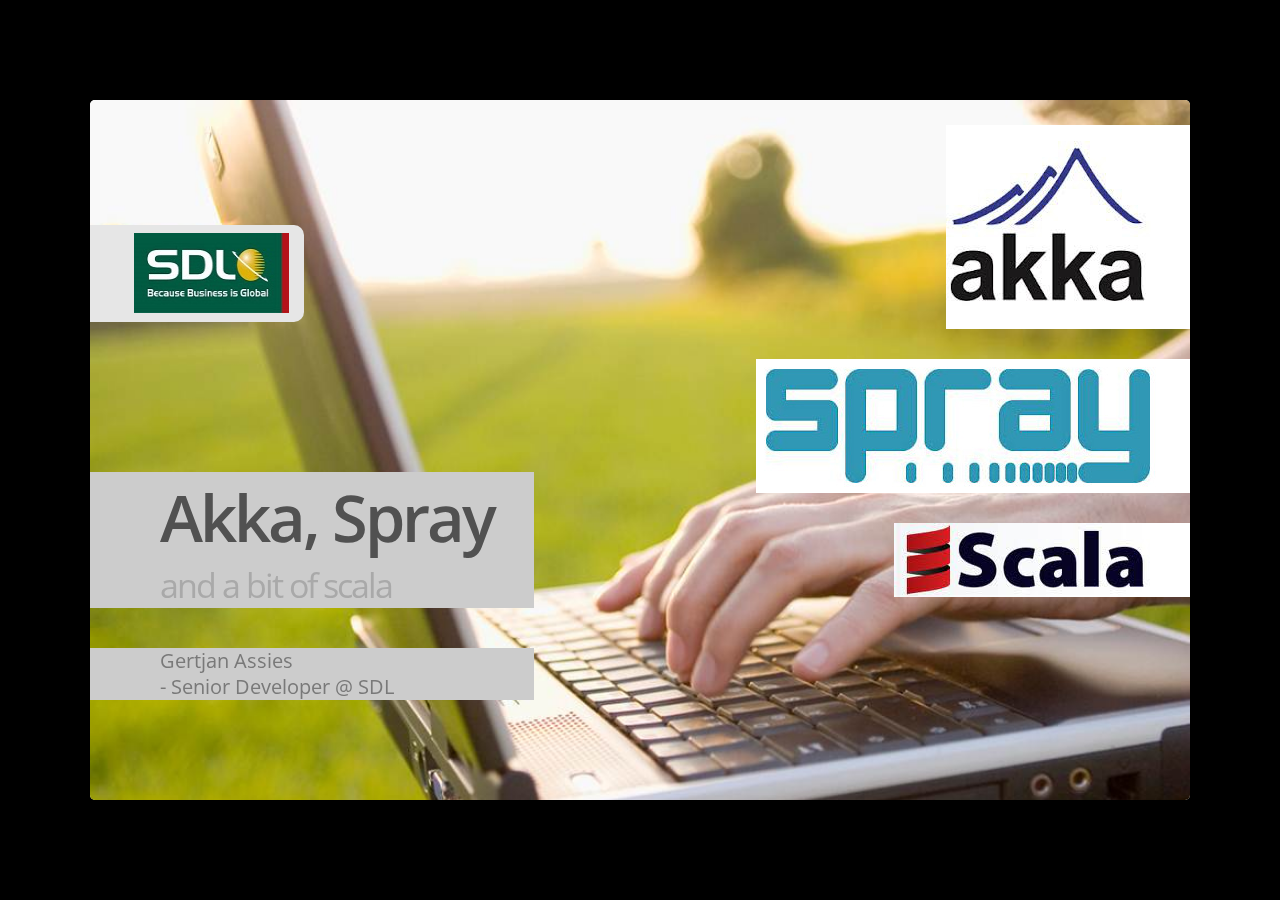
==== src/main/webapp/AkkaSpray.html @ d7dd2451 "added agenda" ====
<!DOCTYPE html>
<html>
<head>
  <title></title>
  <meta charset="utf-8">
  <meta http-equiv="X-UA-Compatible" content="chrome=1">
  <!--<meta name="viewport" content="width=device-width, initial-scale=1.0, minimum-scale=1.0">-->
  <!--<meta name="viewport" content="width=device-width, initial-scale=1.0">-->
  <!--This one seems to work all the time, but really small on ipad-->
  <!--<meta name="viewport" content="initial-scale=0.4">-->
  <meta name="apple-mobile-web-app-capable" content="yes">
  <link rel="stylesheet" media="all" href="theme/css/default.css">
  <link rel="stylesheet" media="only screen and (max-device-width: 480px)" href="theme/css/phone.css">
  <base target="_blank"> <!-- This amazingness opens all links in a new tab. -->
  <script data-main="js/slides" src="js/require-1.0.8.min.js"></script>
  <style>
    .left-bar {
      position:relative;
      left:-150px;
      background-color:#ccc;
      color:#369;
      padding-left:100px;
      padding-right:40px; 
    }
  </style>
</head>
<body style="opacity: 0">

<slides class="layout-widescreen">

  <slide class="title-slide segue nobackground fill" style="background-image: url(images/laptop.jpg)">
    <aside class="gdbar"><img src="images/sdl_logo.png"></aside>
        <!-- The content of this hgroup is replaced programmatically through the slide_config.json. -->
    <hgroup class="auto-fadein">
      <h1 class="left-bar" data-config-title><!-- populated from slide_config.json --></h1>
      <h2 class="left-bar" data-config-subtitle><!-- populated from slide_config.json --></h2>
      <p class="left-bar" data-config-presenter><!-- populated from slide_config.json --></p>
    </hgroup>
    <article>
      <img src="images/akka.jpg" style="float:right;position:relative;right:-120px;top:-80px;clear:right;" />
      <img src="images/spray.jpg" style="float:right;position:relative;right:-120px;top:-50px;clear:right;" />
      <img src="images/scala.jpg" style="float:right;position:relative;right:-120px;top:-20px;clear:right;" />
    </article>
  </slide>


  <slide>
    <hgroup>
      <h2>Agenda</h2>
    </hgroup>
    <article>
      <ul>
        <li>A bit of scala</li>
        <ul>
          <li>Class Hierarchy, Hello World/Generics, Functional programming, Pattern matching</li>
        </ul>
        <li>Akka</li>
        <ul>
          <li>Actor model, Remote actors, Actor hierarchy, supervision</li>
        </ul>
        <li>Spray</li>
        <ul>
          <li>spray-can, spray-routing</li>
        </ul>
        <li>Demo application</li>
      </ul>   
    </article>
  </slide>

  <slide>
    <hgroup>
      <h2>A bit of Scala: Class Hierarchy</h2>
    </hgroup>
    <article class="flexbox vcenter">
      <img src="images/classhierarchy.png"/>
    </article>
  </slide>

  <slide>
    <hgroup>
      <h2>A bit of Scala: </h2>
    </hgroup>
    <article class="smaller build fade">
      <pre class="prettyprint" data-lang="scala">
object HelloWorld {
  def main(args: Array[String]) {
    println("Hello, world!")
  }
}</pre>
      <pre class="prettyprint" data-lang="scala">
class Stack[T] {
  var elems: List[T] = Nil
  def push(x: T) { elems = x :: elems }
  def top: T = elems.head
  def pop() { elems = elems.tail }
}</pre>

    </article>
  </slide>

  <slide>
    <hgroup>
      <h2>A bit of Scala: Functional programming</h2>
    </hgroup>
    <article class="smaller build fade">
      <pre class="prettyprint" data-lang="scala console">
scala> def applyValueToFunction(<b>f: Int => Int</b>, v: Int) = f(v)
applyValueToFunction: (f: Int => Int, v: Int)Int

scala> applyValueToFunction(<b>x => x*2</b>, 6)
res2: Int = 12</pre>
      <pre class="prettyprint" data-lang="scala">
def loadProperties(propFileName:String): Properties = {
  val props = new java.util.Properties
  val stream = getClass.getResourceAsStream(propFilename)
  if (stream ne null) {
    <b>quietlyDispose(props.load(stream), stream.close)</b>
  }
  props
}

def quietlyDispose(action: => Unit, disposal: => Unit) =
  try     { action }
  finally {
    try     { disposal }
    catch   { case _: IOException => }
  }
</pre>
    </article>    
  </slide>

  <slide>
    <hgroup>
      <h2>A bit of Scala: Pattern matching</h2>
    </hgroup>
    <article class="smaller build fade">
      <pre class="prettyprint" data-lang="scala">
def matchTest(x: Int): String = x match {
  case 1 => "one"
  case 2 => "two"
  case _ => "many"
}</pre>
      <pre class="prettyprint" data-lang="scala">
try{
    methodThatThrowsIOException();
} catch {
  case e: IOException => println("exception caught: " + e);
}</pre>
      <pre class="prettyprint" data-lang="scala">
object Request(req: javax.servlet.Request) {
  def getOptionalParameter(name:String):Option[String] = {
    Option(req(name))
  }
}

Request.getParameter("foo") match {
  case Some(p) => println("Param contains value:" + p)
  case None => println("Param foo does not exists")
}</pre>
    </article>
  </slide>

  <slide>
    <hgroup>
      <h2>Akka</h2>
    </hgroup>
    <article>
      <ul class="build fade">
        <li>Simple Concurrency &amp; Distribution
          <ul>
            <li>Asynchronous and Distributed by design.</li>
            <li>High-level abstractions like Actors, Futures and STM.</li>
          </ul>
        </li>
        <li>Resilient by Design
          <ul>
            <li>Write systems that self-heal.</li>
            <li>Remote and/or local supervisor hierarchies.</li>
          </ul>
        </li>
        <li>High Performance
          <ul>
            <li>50 million msg/sec on a single machine.</li>
            <li>small memory footprint; ~2.5 million actors per GB of heap.</li>
          </ul>
        </li>
        <li>Elastic &amp; Decentralized
          <ul>
            <li>Adaptive load balancing, routing, partitioning and configuration-driven remoting.</li>
            <li>Extensible</li>
          </ul>
        </li>
      <ul>
    </article>
  </slide>

  <slide>
    <hgroup>
      <h2>Akka: Actor model</h2>
    </hgroup>
    <article class="flexbox vright">
      <ul class="build fade">
        <li>An actor is a computational entity that in response to a message it receives can concurrently:
          <ul>
            <li>send a finite number of messages to other actors;</li>
            <li>create a finite number of new actors;</li>
            <li>designate the behaviour to be used for the next message it receives.</li>
            <li>There is no assumed sequence to the above actions and they could be carried out in parallel.</li>
          </ul>
          <br>
        </li>
        <li>Where OO is typically executed sequentially,</li>
        <li>The Actor model is inherently concurrent</li>
      </ul>
      <img src="images/actor.png" alt="Description" title="Description" style="position:relative;bottom: 100px;">
    </article>
  </slide>

  <slide>
    <hgroup>
      <h2>Akka: So How does it look in code?</h2>
    </hgroup>
    <article class="smaller">
      <pre class="prettyprint" data-lang="scala">
sealed trait CounterMessages
case class Tick(ticks: Int) extends CounterMessages
case class Reset() extends CounterMessages

class Counter extends Actor {
    var counter = 0                                   //state

    def recieve = {  
        case Tick(ticks) => 
          counter += ticks                            //behaviour
          println(“Tick! Counter is at: ” + counter)
        case Reset => 
          counter = 0                   
        case _ => 
          println("unknown message")
    }
}

val system = ActorSystem("MyAkkaSystem")
val counterActor = system.actorOf(Props[Counter], "Counter")

counterActor ! Tick(2) // counter is 2
counterActor ! Tick(3) // counter is 5
counterActor ! Reset() // counter is 0
</pre>
    </article>
  </slide>

  <slide>
    <hgroup>
      <h2>Akka: Remote Actors</h2>
    </hgroup>
    <article class="smaller build fade">
      <pre class="prettyprint" data-lang="akka config">
// config on all machines
akka {
  actor {
    provider = akka.remote.RemoteActorRefProvider
      deployment {
        /counter { remote = akka://MySystem@machine1:2552 }
     }
  }
}</pre>
      <pre class="prettyprint" data-lang="scala">
// Machine 1: Counter will be deployed here
val system = ActorSystem("MySystem")</pre>
      <pre class="prettyprint" data-lang="scala">
// Machine 2: actor is created here but runs on machine 1
val system = ActorSystem("MySystem")
val counter = system.actorOf(Props[CounterActor], name = “counter")</pre>
      <pre class="prettyprint" data-lang="scala">
// Machine 3: get a reference to the actor from the logical home (machine2) 
val system = ActorSystem("MySystem")
val counter = system.actorFor("MySystem@machine2:2552/user/counter")</pre>
    </article>
  </slide>

  <slide>
    <hgroup>
      <h2>Akka: Actor Hierarchy, Supervision</h2>
    </hgroup>
    <article class="smaller build fade nobackground">
      <pre class="prettyprint" data-lang="scala">
// create a top level actor in the Akka system:
val actor = <b>system</b>.actorOf(Props[SomeActor])</pre>
      <pre class="prettyprint" data-lang="scala">
//create an actor as a child of the current Actor
Class myActor extends Actor {
  val actor= <b>context</b>.actorOf(Props[SomeActor])
}</pre>
      <pre class="prettyprint" data-lang="scala">
class Supervisor extends Actor {
  override val supervisorStrategy =
    OneForOneStrategy(maxNrOfRetries = 10, withinTimeRange = 1 minute) {
      case _ : ArithmeticException => Resume
      case _ : NullPointerException => Restart
      case _ : Exception => Escalate
    }
}</pre>
      <ul>
        <li>If an actor dies and is restarted, so will all it's children</li>
        <li>One For One Strategy: If a child dies only that child will be restarted</li>
        <li>All For One Strategy: If a child dies all children will be restarted</li>
      </ul>
    </article>
  </slide>

  <slide>
    <hgroup>
      <h2>Spray</h2>
    </hgroup>
    <article>
      <ul>
        <li>Spray is an open-source toolkit for REST/HTTP and low-level network IO on top of Scala and Akka. </li>
        <li>Its lightweight, asynchronous, non-blocking, actor-based, modular, testable.</li>
      </ul>
      <table>
        <tr>
          <th>Module</th>
          <th>What it does</th>
        </tr>
        <tr>
          <td>spray-io</td>
          <td>Low level network layer to Java’s NIO sockets</td>
        </tr>
        <tr>
          <td>spray-http</td>
          <td>Immutable model of the HTTP protocol (request, response)</td>
        </tr>
        <tr>
          <td>spray-can</td>
          <td>Low-level, low-overhead, high-performance HTTP server</td>
        </tr>
        <tr>
          <td>spray-routing</td>
          <td>Routing DSL, for instance easily design REST API</td>
        </tr>
        <tr>
          <td>spray-caching</td>
          <td>In memory caching, based on futures</td>
        </tr>
        <tr>
          <td>spray-testkit</td>
          <td>Easy testing of actor based systems</td>
        </tr>
      </table>
    </article>
  </slide>

  <slide>
    <hgroup>
      <h2>Spray: spray-can</h2>
    </hgroup>
    <article class="smaller build fade">
      <pre class="prettyprint" data-lang="scala">
object Main extends App with SprayCanHttpServerApp {
  val flowHandler = system.actorOf(Props[FlowService])
  newHttpServer(flowHandler) ! Bind(interface = “localhost", port = 9999)
}</pre>
      <p>From the Spray source code:</p>
      <pre class="prettyprint" data-lang="scala">
def newHttpServer(handler: ActorRef,
                  ioBridge: ActorRef = IOExtension(system).ioBridge(),
                  settings: ServerSettings = ServerSettings(),
                  name: String = "http-server") = {

  system.actorOf(Props(new HttpServer(ioBridge, SingletonHandler(handler), settings)), name)
}</pre>
    </article>
  </slide>



  <slide>
    <hgroup>
      <h2>Spray: spray-routing</h2>
    </hgroup>
    <article class="smaller">
      <pre class="prettyprint" data-lang="scala">
import spray.json.DefaultJsonProtocol._  //implicit marshallers/unmarshallers

class FlowService extends Actor with FlowRoutingService {
  def actorRefFactory = context
  def receive = runRoute(flowRoute)
}

trait FlowRoutingService extends HttpService {
  val flowRoute = 
    pathPrefix("flow") {
      path("event" / "\\w+".r / "\\w+".r) { (session:String, event:String) =>
        post {
          entity(as[FormData]) { formData:FormData =>
            complete {
              eventActor ! RecordEvent(session, event, formData.fields)
              Ok
            }
          }
        }
      }
    }
}</pre>
      <pre class="prettyprint" data-lang="url">
POST http://localhost:8080/flow/event/123342355452/click</pre>

    </article>
  </slide>

  <slide>
    <hgroup>
      <h2>Spray: Another routing example</h2>
    </hgroup>
    <article class="smaller">
      <pre class="prettyprint" data-lang="scala">
path("getsession") {
 get {
    optionalCookie("flow-session") {cookieOption =>
       case Some(cookie) => {
          setCookie(cookie:HttpCookie) {
            complete {
              cookie.content
            }
          }
        }
        case _ => {
          val newCookie = new HttpCookie("flow-session", scala.Math.abs(new Random().nextLong()).toString())
          setCookie(newCookie) {
            complete {
              newCookie.content
            }
          }                
        }
      }
    }
  }
}</pre>
    </article>
  </slide>

  <slide>
    <article class="flexbox vcenter">
      <img src="images/demo2.png" />
    </article>
  </slide>

  <slide class="thank-you-slide segue nobackground">
    <aside class="gdbar right"><img src="images/sdl_logo.png"></aside>
    <article class="flexbox vleft auto-fadein">
       <h2 style="position:relative;top:-50px;">Thank You!</h2>
      <table style="color:#888;width:80%;">
        <tr>
          <td>This Presentation</td>
          <td>http://presentation-gassies.rhcloud.com</td>
        </tr>
        <tr style="background-color:#EEE;">
          <td>Akka</td>
          <td>http://akka.io or http://www.typesafe.com</td>
        </tr>
        <tr>
          <td>Spray</td>
          <td>http://spray.io</td>
        </tr>
        <tr style="background-color:#EEE;">
          <td>Demo sourcecode</td>
          <td>http://github.com/gertjana/Flow</td>
        </tr>
      </table>
    </article>
  </slide>

  <slide class="backdrop"></slide>
</slides>
</body>
</html>
---- src/main/webapp/theme/css/default.css ----
@charset "UTF-8";
/* line 17, ../../../../../../Library/Ruby/Gems/1.8/gems/compass-0.12.2/frameworks/compass/stylesheets/compass/reset/_utilities.scss */
html, body, div, span, applet, object, iframe,
h1, h2, h3, h4, h5, h6, p, blockquote, pre,
a, abbr, acronym, address, big, cite, code,
del, dfn, em, img, ins, kbd, q, s, samp,
small, strike, strong, sub, sup, tt, var,
b, u, i, center,
dl, dt, dd, ol, ul, li,
fieldset, form, label, legend,
table, caption, tbody, tfoot, thead, tr, th, td,
article, aside, canvas, details, embed,
figure, figcaption, footer, header, hgroup,
menu, nav, output, ruby, section, summary,
time, mark, audio, video {
  margin: 0;
  padding: 0;
  border: 0;
  font: inherit;
  font-size: 100%;
  vertical-align: baseline;
}

/* line 22, ../../../../../../Library/Ruby/Gems/1.8/gems/compass-0.12.2/frameworks/compass/stylesheets/compass/reset/_utilities.scss */
html {
  line-height: 1;
}

/* line 24, ../../../../../../Library/Ruby/Gems/1.8/gems/compass-0.12.2/frameworks/compass/stylesheets/compass/reset/_utilities.scss */
ol, ul {
  list-style: none;
}

/* line 26, ../../../../../../Library/Ruby/Gems/1.8/gems/compass-0.12.2/frameworks/compass/stylesheets/compass/reset/_utilities.scss */
table {
  border-collapse: collapse;
  border-spacing: 0;
}

/* line 28, ../../../../../../Library/Ruby/Gems/1.8/gems/compass-0.12.2/frameworks/compass/stylesheets/compass/reset/_utilities.scss */
caption, th, td {
  text-align: left;
  font-weight: normal;
  vertical-align: middle;
}

/* line 30, ../../../../../../Library/Ruby/Gems/1.8/gems/compass-0.12.2/frameworks/compass/stylesheets/compass/reset/_utilities.scss */
q, blockquote {
  quotes: none;
}
/* line 103, ../../../../../../Library/Ruby/Gems/1.8/gems/compass-0.12.2/frameworks/compass/stylesheets/compass/reset/_utilities.scss */
q:before, q:after, blockquote:before, blockquote:after {
  content: "";
  content: none;
}

/* line 32, ../../../../../../Library/Ruby/Gems/1.8/gems/compass-0.12.2/frameworks/compass/stylesheets/compass/reset/_utilities.scss */
a img {
  border: none;
}

/* line 116, ../../../../../../Library/Ruby/Gems/1.8/gems/compass-0.12.2/frameworks/compass/stylesheets/compass/reset/_utilities.scss */
article, aside, details, figcaption, figure, footer, header, hgroup, menu, nav, section, summary {
  display: block;
}

/**
 * Base SlideDeck Styles
 */
/* line 52, ../scss/_base.scss */
html {
  height: 100%;
  overflow: hidden;
}

/* line 57, ../scss/_base.scss */
body {
  margin: 0;
  padding: 0;
  opacity: 0;
  height: 100%;
  min-height: 740px;
  width: 100%;
  overflow: hidden;
  color: #fff;
  -webkit-font-smoothing: antialiased;
  -moz-font-smoothing: antialiased;
  -ms-font-smoothing: antialiased;
  -o-font-smoothing: antialiased;
  -webkit-transition: opacity 800ms ease-in;
  -webkit-transition-delay: 100ms;
  -moz-transition: opacity 800ms ease-in 100ms;
  -o-transition: opacity 800ms ease-in 100ms;
  transition: opacity 800ms ease-in 100ms;
}
/* line 73, ../scss/_base.scss */
body.loaded {
  opacity: 1 !important;
}

/* line 78, ../scss/_base.scss */
input, button {
  vertical-align: middle;
}

/* line 82, ../scss/_base.scss */
slides > slide[hidden] {
  display: none !important;
}

/* line 86, ../scss/_base.scss */
slides {
  width: 100%;
  height: 100%;
  position: absolute;
  left: 0;
  top: 0;
  -webkit-transform: translate3d(0, 0, 0);
  -moz-transform: translate3d(0, 0, 0);
  -ms-transform: translate3d(0, 0, 0);
  -o-transform: translate3d(0, 0, 0);
  transform: translate3d(0, 0, 0);
  -webkit-perspective: 1000;
  -moz-perspective: 1000;
  -ms-perspective: 1000;
  -o-perspective: 1000;
  perspective: 1000;
  -webkit-transform-style: preserve-3d;
  -moz-transform-style: preserve-3d;
  -ms-transform-style: preserve-3d;
  -o-transform-style: preserve-3d;
  transform-style: preserve-3d;
  -webkit-transition: opacity 800ms ease-in;
  -webkit-transition-delay: 100ms;
  -moz-transition: opacity 800ms ease-in 100ms;
  -o-transition: opacity 800ms ease-in 100ms;
  transition: opacity 800ms ease-in 100ms;
}

/* line 98, ../scss/_base.scss */
slides > slide {
  display: block;
  position: absolute;
  overflow: hidden;
  left: 50%;
  top: 50%;
  -webkit-box-sizing: border-box;
  -moz-box-sizing: border-box;
  box-sizing: border-box;
}

/* Slide styles */
/*article.fill iframe {
  position: absolute;
  left: 0;
  top: 0;
  width: 100%;
  height: 100%;

  border: 0;
  margin: 0;

  @include border-radius(10px);

  z-index: -1;
}

slide.fill {
  background-repeat: no-repeat;
  @include background-size(cover);
}

slide.fill img {
  position: absolute;
  left: 0;
  top: 0;
  min-width: 100%;
  min-height: 100%;

  z-index: -1;
}
*/
/**
 * Theme Styles
 */
/* line 22, ../scss/default.scss */
::selection {
  color: white;
  background-color: #ffd14d;
  text-shadow: none;
}

/* line 28, ../scss/default.scss */
::-webkit-scrollbar {
  height: 16px;
  overflow: visible;
  width: 16px;
}

/* line 33, ../scss/default.scss */
::-webkit-scrollbar-thumb {
  background-color: rgba(0, 0, 0, 0.1);
  background-clip: padding-box;
  border: solid transparent;
  min-height: 28px;
  padding: 100px 0 0;
  -webkit-box-shadow: inset 1px 1px 0 rgba(0, 0, 0, 0.1), inset 0 -1px 0 rgba(0, 0, 0, 0.07);
  -moz-box-shadow: inset 1px 1px 0 rgba(0, 0, 0, 0.1), inset 0 -1px 0 rgba(0, 0, 0, 0.07);
  box-shadow: inset 1px 1px 0 rgba(0, 0, 0, 0.1), inset 0 -1px 0 rgba(0, 0, 0, 0.07);
  border-width: 1px 1px 1px 6px;
}

/* line 42, ../scss/default.scss */
::-webkit-scrollbar-thumb:hover {
  background-color: rgba(0, 0, 0, 0.5);
}

/* line 45, ../scss/default.scss */
::-webkit-scrollbar-button {
  height: 0;
  width: 0;
}

/* line 49, ../scss/default.scss */
::-webkit-scrollbar-track {
  background-clip: padding-box;
  border: solid transparent;
  border-width: 0 0 0 4px;
}

/* line 54, ../scss/default.scss */
::-webkit-scrollbar-corner {
  background: transparent;
}

/* line 58, ../scss/default.scss */
body {
  background: black;
}

/* line 62, ../scss/default.scss */
slides > slide {
  display: none;
  font-family: 'Open Sans', Arial, sans-serif;
  font-size: 26px;
  color: #797979;
  width: 900px;
  height: 700px;
  margin-left: -450px;
  margin-top: -350px;
  padding: 40px 60px;
  -webkit-border-radius: 5px;
  -moz-border-radius: 5px;
  -ms-border-radius: 5px;
  -o-border-radius: 5px;
  border-radius: 5px;
  -webkit-transition: all 0.6s ease-in-out;
  -moz-transition: all 0.6s ease-in-out;
  -o-transition: all 0.6s ease-in-out;
  transition: all 0.6s ease-in-out;
}
/* line 83, ../scss/default.scss */
slides > slide.far-past {
  display: none;
}
/* line 90, ../scss/default.scss */
slides > slide.past {
  display: block;
  opacity: 0;
}
/* line 97, ../scss/default.scss */
slides > slide.current {
  display: block;
  opacity: 1;
}
/* line 103, ../scss/default.scss */
slides > slide.current .auto-fadein {
  opacity: 1;
}
/* line 107, ../scss/default.scss */
slides > slide.current .gdbar {
  -webkit-background-size: 100% 100%;
  -moz-background-size: 100% 100%;
  -o-background-size: 100% 100%;
  background-size: 100% 100%;
}
/* line 112, ../scss/default.scss */
slides > slide.next {
  display: block;
  opacity: 0;
  pointer-events: none;
}
/* line 120, ../scss/default.scss */
slides > slide.far-next {
  display: none;
}
/* line 127, ../scss/default.scss */
slides > slide.dark {
  background: #515151 !important;
}
/* line 135, ../scss/default.scss */
slides > slide:not(.nobackground):before {
  font-size: 12pt;
  content: "";
  position: absolute;
  bottom: 20px;
  left: 60px;
  background: url(../../images/sdl_logo_tiny.png) no-repeat;
  -webkit-background-size: 30px 30px;
  -moz-background-size: 30px 30px;
  -o-background-size: 30px 30px;
  background-size: 30px 30px;
  padding-left: 40px;
  height: 30px;
  line-height: 1.9;
}
/* line 147, ../scss/default.scss */
slides > slide:not(.nobackground):after {
  font-size: 12pt;
  content: attr(data-slide-num) "/" attr(data-total-slides);
  position: absolute;
  bottom: 20px;
  right: 60px;
  line-height: 1.9;
}
/* line 158, ../scss/default.scss */
slides > slide.title-slide:after {
  content: '';
  position: absolute;
  bottom: 40px;
  right: 40px;
  width: 100%;
  height: 60px;
}
/* line 170, ../scss/default.scss */
slides > slide.backdrop {
  z-index: -10;
  display: block !important;
  background: -webkit-gradient(linear, 50% 0%, 50% 100%, color-stop(0%, #ffffff), color-stop(85%, #ffffff), color-stop(100%, #e6e6e6));
  background: -webkit-linear-gradient(#ffffff, #ffffff 85%, #e6e6e6);
  background: -moz-linear-gradient(#ffffff, #ffffff 85%, #e6e6e6);
  background: -o-linear-gradient(#ffffff, #ffffff 85%, #e6e6e6);
  background: linear-gradient(#ffffff, #ffffff 85%, #e6e6e6);
  background-color: white;
}
/* line 175, ../scss/default.scss */
slides > slide.backdrop:after, slides > slide.backdrop:before {
  display: none;
}
/* line 180, ../scss/default.scss */
slides > slide > hgroup + article {
  margin-top: 45px;
}
/* line 184, ../scss/default.scss */
slides > slide > hgroup + article.flexbox.vcenter, slides > slide > hgroup + article.flexbox.vleft, slides > slide > hgroup + article.flexbox.vright {
  height: 80%;
}
/* line 189, ../scss/default.scss */
slides > slide > hgroup + article p {
  margin-bottom: 1em;
}
/* line 194, ../scss/default.scss */
slides > slide > article:only-child {
  height: 100%;
}
/* line 197, ../scss/default.scss */
slides > slide > article:only-child > iframe {
  height: 98%;
}

/* line 203, ../scss/default.scss */
slides.layout-faux-widescreen > slide {
  padding: 40px 160px;
}

/* line 212, ../scss/default.scss */
slides.layout-widescreen > slide,
slides.layout-faux-widescreen > slide {
  margin-left: -550px;
  width: 1100px;
}
/* line 217, ../scss/default.scss */
slides.layout-widescreen > slide.far-past,
slides.layout-faux-widescreen > slide.far-past {
  display: block;
  display: none;
  -webkit-transform: translate(-2260px);
  -moz-transform: translate(-2260px);
  -ms-transform: translate(-2260px);
  -o-transform: translate(-2260px);
  transform: translate(-2260px);
  -webkit-transform: translate3d(-2260px, 0, 0);
  -moz-transform: translate3d(-2260px, 0, 0);
  -ms-transform: translate3d(-2260px, 0, 0);
  -o-transform: translate3d(-2260px, 0, 0);
  transform: translate3d(-2260px, 0, 0);
}
/* line 224, ../scss/default.scss */
slides.layout-widescreen > slide.past,
slides.layout-faux-widescreen > slide.past {
  display: block;
  opacity: 0;
}
/* line 231, ../scss/default.scss */
slides.layout-widescreen > slide.current,
slides.layout-faux-widescreen > slide.current {
  display: block;
  opacity: 1;
}
/* line 238, ../scss/default.scss */
slides.layout-widescreen > slide.next,
slides.layout-faux-widescreen > slide.next {
  display: block;
  opacity: 0;
  pointer-events: none;
}
/* line 246, ../scss/default.scss */
slides.layout-widescreen > slide.far-next,
slides.layout-faux-widescreen > slide.far-next {
  display: block;
  display: none;
  -webkit-transform: translate(2260px);
  -moz-transform: translate(2260px);
  -ms-transform: translate(2260px);
  -o-transform: translate(2260px);
  transform: translate(2260px);
  -webkit-transform: translate3d(2260px, 0, 0);
  -moz-transform: translate3d(2260px, 0, 0);
  -ms-transform: translate3d(2260px, 0, 0);
  -o-transform: translate3d(2260px, 0, 0);
  transform: translate3d(2260px, 0, 0);
}
/* line 253, ../scss/default.scss */
slides.layout-widescreen #prev-slide-area,
slides.layout-faux-widescreen #prev-slide-area {
  margin-left: -650px;
}
/* line 257, ../scss/default.scss */
slides.layout-widescreen #next-slide-area,
slides.layout-faux-widescreen #next-slide-area {
  margin-left: 550px;
}

/* line 262, ../scss/default.scss */
b {
  font-weight: 600;
}

/* line 266, ../scss/default.scss */
a {
  color: #2a7cdf;
  text-decoration: none;
  border-bottom: 1px solid rgba(42, 124, 223, 0.5);
}
/* line 271, ../scss/default.scss */
a:hover {
  color: black !important;
}

/* line 276, ../scss/default.scss */
h1, h2, h3 {
  font-weight: 600;
}

/* line 280, ../scss/default.scss */
h2 {
  font-size: 45px;
  line-height: 45px;
  letter-spacing: -2px;
  color: #515151;
}

/* line 287, ../scss/default.scss */
h3 {
  font-size: 30px;
  letter-spacing: -1px;
  line-height: 2;
  font-weight: inherit;
  color: #797979;
}

/* line 295, ../scss/default.scss */
ul {
  margin-left: 1.2em;
  margin-bottom: 1em;
  position: relative;
}
/* line 300, ../scss/default.scss */
ul li {
  margin-bottom: 0.5em;
}
/* line 303, ../scss/default.scss */
ul li ul {
  margin-left: 2em;
  margin-bottom: 0;
}
/* line 307, ../scss/default.scss */
ul li ul li:before {
  content: '-';
  font-weight: 600;
}
/* line 314, ../scss/default.scss */
ul > li:before {
  content: '\00B7';
  margin-left: -1em;
  position: absolute;
  font-weight: 600;
}
/* line 321, ../scss/default.scss */
ul ul {
  margin-top: .5em;
}

/* line 328, ../scss/default.scss */
.highlight-code slide.current pre > * {
  opacity: 0.25;
  -webkit-transition: opacity 0.5s ease-in;
  -moz-transition: opacity 0.5s ease-in;
  -o-transition: opacity 0.5s ease-in;
  transition: opacity 0.5s ease-in;
}
/* line 332, ../scss/default.scss */
.highlight-code slide.current b {
  opacity: 1;
}

/* line 337, ../scss/default.scss */
pre {
  font-family: 'Source Code Pro', 'Courier New', monospace;
  font-size: 20px;
  line-height: 28px;
  padding: 10px 0 10px 60px;
  letter-spacing: -1px;
  margin-bottom: 20px;
  width: 106%;
  background-color: #e6e6e6;
  left: -60px;
  position: relative;
  -webkit-box-sizing: border-box;
  -moz-box-sizing: border-box;
  box-sizing: border-box;
  /*overflow: hidden;*/
}
/* line 351, ../scss/default.scss */
pre[data-lang]:after {
  content: attr(data-lang);
  background-color: darkgrey;
  right: 0;
  top: 0;
  position: absolute;
  font-size: 16pt;
  color: white;
  padding: 2px 25px;
  text-transform: uppercase;
}

/* line 364, ../scss/default.scss */
pre[data-lang="go"] {
  color: #333;
}

/* line 368, ../scss/default.scss */
code {
  font-size: 95%;
  font-family: 'Source Code Pro', 'Courier New', monospace;
  color: black;
}

/* line 374, ../scss/default.scss */
iframe {
  width: 100%;
  height: 530px;
  background: white;
  border: 1px solid #e6e6e6;
  -webkit-box-sizing: border-box;
  -moz-box-sizing: border-box;
  box-sizing: border-box;
}

/* line 382, ../scss/default.scss */
dt {
  font-weight: bold;
}

/* line 386, ../scss/default.scss */
button {
  display: inline-block;
  background: -webkit-gradient(linear, 50% 0%, 50% 100%, color-stop(40%, #f9f9f9), color-stop(70%, #e3e3e3));
  background: -webkit-linear-gradient(#f9f9f9 40%, #e3e3e3 70%);
  background: -moz-linear-gradient(#f9f9f9 40%, #e3e3e3 70%);
  background: -o-linear-gradient(#f9f9f9 40%, #e3e3e3 70%);
  background: linear-gradient(#f9f9f9 40%, #e3e3e3 70%);
  border: 1px solid darkgrey;
  -webkit-border-radius: 3px;
  -moz-border-radius: 3px;
  -ms-border-radius: 3px;
  -o-border-radius: 3px;
  border-radius: 3px;
  padding: 5px 8px;
  outline: none;
  white-space: nowrap;
  -webkit-user-select: none;
  -moz-user-select: none;
  user-select: none;
  cursor: pointer;
  text-shadow: 1px 1px white;
  font-size: 10pt;
}

/* line 400, ../scss/default.scss */
button:not(:disabled):hover {
  border-color: #515151;
}

/* line 404, ../scss/default.scss */
button:not(:disabled):active {
  background: -webkit-gradient(linear, 50% 0%, 50% 100%, color-stop(40%, #e3e3e3), color-stop(70%, #f9f9f9));
  background: -webkit-linear-gradient(#e3e3e3 40%, #f9f9f9 70%);
  background: -moz-linear-gradient(#e3e3e3 40%, #f9f9f9 70%);
  background: -o-linear-gradient(#e3e3e3 40%, #f9f9f9 70%);
  background: linear-gradient(#e3e3e3 40%, #f9f9f9 70%);
}

/* line 408, ../scss/default.scss */
:disabled {
  color: darkgrey;
}

/* line 412, ../scss/default.scss */
.blue {
  color: #4387fd;
}

/* line 415, ../scss/default.scss */
.blue2 {
  color: #3c8ef3;
}

/* line 418, ../scss/default.scss */
.blue3 {
  color: #2a7cdf;
}

/* line 421, ../scss/default.scss */
.yellow {
  color: #ffd14d;
}

/* line 424, ../scss/default.scss */
.yellow2 {
  color: #f9cc46;
}

/* line 427, ../scss/default.scss */
.yellow3 {
  color: #f6c000;
}

/* line 430, ../scss/default.scss */
.green {
  color: #0da861;
}

/* line 433, ../scss/default.scss */
.green2 {
  color: #00a86d;
}

/* line 436, ../scss/default.scss */
.green3 {
  color: #009f5d;
}

/* line 439, ../scss/default.scss */
.red {
  color: #f44a3f;
}

/* line 442, ../scss/default.scss */
.red2 {
  color: #e0543e;
}

/* line 445, ../scss/default.scss */
.red3 {
  color: #d94d3a;
}

/* line 448, ../scss/default.scss */
.gray {
  color: #e6e6e6;
}

/* line 451, ../scss/default.scss */
.gray2 {
  color: darkgrey;
}

/* line 454, ../scss/default.scss */
.gray3 {
  color: #797979;
}

/* line 457, ../scss/default.scss */
.gray4 {
  color: #515151;
}

/* line 461, ../scss/default.scss */
.white {
  color: white !important;
}

/* line 464, ../scss/default.scss */
.black {
  color: black !important;
}

/* line 468, ../scss/default.scss */
.columns-2 {
  -webkit-column-count: 2;
  -moz-column-count: 2;
  -ms-column-count: 2;
  -o-column-count: 2;
  column-count: 2;
}

/* line 472, ../scss/default.scss */
table {
  width: 100%;
  border-collapse: -moz-initial;
  border-collapse: initial;
  border-spacing: 2px;
  border-bottom: 1px solid #797979;
}
/* line 479, ../scss/default.scss */
table tr > td:first-child, table th {
  font-weight: 600;
  color: #515151;
}
/* line 484, ../scss/default.scss */
table tr:nth-child(odd) {
  background-color: #e6e6e6;
}
/* line 488, ../scss/default.scss */
table th {
  color: white;
  font-size: 18px;
  background: -webkit-gradient(linear, 50% 0%, 50% 100%, color-stop(40%, #4387fd), color-stop(80%, #2a7cdf)) no-repeat;
  background: -webkit-linear-gradient(top, #4387fd 40%, #2a7cdf 80%) no-repeat;
  background: -moz-linear-gradient(top, #4387fd 40%, #2a7cdf 80%) no-repeat;
  background: -o-linear-gradient(top, #4387fd 40%, #2a7cdf 80%) no-repeat;
  background: linear-gradient(top, #4387fd 40%, #2a7cdf 80%) no-repeat;
}
/* line 494, ../scss/default.scss */
table td, table th {
  font-size: 18px;
  padding: 1em 0.5em;
}
/* line 499, ../scss/default.scss */
table td.highlight {
  color: #515151;
  background: -webkit-gradient(linear, 50% 0%, 50% 100%, color-stop(40%, #ffd14d), color-stop(80%, #f6c000)) no-repeat;
  background: -webkit-linear-gradient(top, #ffd14d 40%, #f6c000 80%) no-repeat;
  background: -moz-linear-gradient(top, #ffd14d 40%, #f6c000 80%) no-repeat;
  background: -o-linear-gradient(top, #ffd14d 40%, #f6c000 80%) no-repeat;
  background: linear-gradient(top, #ffd14d 40%, #f6c000 80%) no-repeat;
}
/* line 504, ../scss/default.scss */
table.rows {
  border-bottom: none;
  border-right: 1px solid #797979;
}

/* line 510, ../scss/default.scss */
q {
  font-size: 45px;
  line-height: 72px;
}
/* line 514, ../scss/default.scss */
q:before {
  content: '“';
  position: absolute;
  margin-left: -0.5em;
}
/* line 519, ../scss/default.scss */
q:after {
  content: '”';
  position: absolute;
  margin-left: 0.1em;
}

/* line 526, ../scss/default.scss */
slide.fill {
  background-repeat: no-repeat;
  -webkit-border-radius: 5px;
  -moz-border-radius: 5px;
  -ms-border-radius: 5px;
  -o-border-radius: 5px;
  border-radius: 5px;
  -webkit-background-size: cover;
  -moz-background-size: cover;
  -o-background-size: cover;
  background-size: cover;
}

/* Size variants */
/* line 535, ../scss/default.scss */
article.smaller p, article.smaller ul {
  font-size: 20px;
  line-height: 24px;
  letter-spacing: 0;
}
/* line 541, ../scss/default.scss */
article.smaller table td, article.smaller table th {
  font-size: 14px;
}
/* line 545, ../scss/default.scss */
article.smaller pre {
  font-size: 15px;
  line-height: 20px;
  letter-spacing: 0;
}
/* line 550, ../scss/default.scss */
article.smaller q {
  font-size: 40px;
  line-height: 48px;
}
/* line 554, ../scss/default.scss */
article.smaller q:before, article.smaller q:after {
  font-size: 60px;
}

/* Builds */
/* line 563, ../scss/default.scss */
.build > * {
  -webkit-transition: opacity 0.5s ease-in-out;
  -webkit-transition-delay: 0.2s;
  -moz-transition: opacity 0.5s ease-in-out 0.2s;
  -o-transition: opacity 0.5s ease-in-out 0.2s;
  transition: opacity 0.5s ease-in-out 0.2s;
}
/* line 567, ../scss/default.scss */
.build .to-build {
  opacity: 0;
}
/* line 571, ../scss/default.scss */
.build .build-fade {
  opacity: 0.3;
}
/* line 574, ../scss/default.scss */
.build .build-fade:hover {
  opacity: 1.0;
}

/* line 581, ../scss/default.scss */
.popup .next .build .to-build {
  opacity: 1;
}
/* line 585, ../scss/default.scss */
.popup .next .build .build-fade {
  opacity: 1;
}

/* Pretty print */
/* line 593, ../scss/default.scss */
.prettyprint .str,
.prettyprint .atv {
  /* a markup attribute value */
  color: #009f5d;
}

/* line 597, ../scss/default.scss */
.prettyprint .kwd,
.prettyprint .tag {
  /* a markup tag name */
  color: #0066cc;
}

/* line 600, ../scss/default.scss */
.prettyprint .com {
  /* a comment */
  color: #797979;
  font-style: italic;
}

/* line 604, ../scss/default.scss */
.prettyprint .lit {
  /* a literal value */
  color: #7f0000;
}

/* line 609, ../scss/default.scss */
.prettyprint .pun,
.prettyprint .opn,
.prettyprint .clo {
  color: #515151;
}

/* line 615, ../scss/default.scss */
.prettyprint .typ,
.prettyprint .atn,
.prettyprint .dec,
.prettyprint .var {
  /* a declaration; a variable name */
  color: #d94d3a;
}

/* line 618, ../scss/default.scss */
.prettyprint .pln {
  color: #515151;
}

/* line 622, ../scss/default.scss */
.note {
  position: absolute;
  z-index: 100;
  width: 100%;
  height: 100%;
  top: 0;
  left: 0;
  padding: 1em;
  background: rgba(0, 0, 0, 0.3);
  opacity: 0;
  pointer-events: none;
  display: -webkit-box !important;
  display: -moz-box !important;
  display: -ms-box !important;
  display: -o-box !important;
  display: box !important;
  -webkit-box-orient: vertical;
  -moz-box-orient: vertical;
  -ms-box-orient: vertical;
  box-orient: vertical;
  -webkit-box-align: center;
  -moz-box-align: center;
  -ms-box-align: center;
  box-align: center;
  -webkit-box-pack: center;
  -moz-box-pack: center;
  -ms-box-pack: center;
  box-pack: center;
  -webkit-border-radius: 5px;
  -moz-border-radius: 5px;
  -ms-border-radius: 5px;
  -o-border-radius: 5px;
  border-radius: 5px;
  -webkit-box-sizing: border-box;
  -moz-box-sizing: border-box;
  box-sizing: border-box;
  -webkit-transform: translateY(350px);
  -moz-transform: translateY(350px);
  -ms-transform: translateY(350px);
  -o-transform: translateY(350px);
  transform: translateY(350px);
  -webkit-transition: all 0.4s ease-in-out;
  -moz-transition: all 0.4s ease-in-out;
  -o-transition: all 0.4s ease-in-out;
  transition: all 0.4s ease-in-out;
}
/* line 640, ../scss/default.scss */
.note > section {
  background: #fff;
  -webkit-border-radius: 5px;
  -moz-border-radius: 5px;
  -ms-border-radius: 5px;
  -o-border-radius: 5px;
  border-radius: 5px;
  -webkit-box-shadow: 0 0 10px #797979;
  -moz-box-shadow: 0 0 10px #797979;
  box-shadow: 0 0 10px #797979;
  width: 60%;
  padding: 2em;
}

/* line 657, ../scss/default.scss */
.with-notes.popup slides.layout-widescreen slide.next,
.with-notes.popup slides.layout-faux-widescreen slide.next {
  -webkit-transform: translate3d(690px, 80px, 0) scale(0.35);
  -moz-transform: translate3d(690px, 80px, 0) scale(0.35);
  -ms-transform: translate3d(690px, 80px, 0) scale(0.35);
  -o-transform: translate3d(690px, 80px, 0) scale(0.35);
  transform: translate3d(690px, 80px, 0) scale(0.35);
}
/* line 660, ../scss/default.scss */
.with-notes.popup slides.layout-widescreen slide .note,
.with-notes.popup slides.layout-faux-widescreen slide .note {
  -webkit-transform: translate3d(300px, 800px, 0) scale(1.5);
  -moz-transform: translate3d(300px, 800px, 0) scale(1.5);
  -ms-transform: translate3d(300px, 800px, 0) scale(1.5);
  -o-transform: translate3d(300px, 800px, 0) scale(1.5);
  transform: translate3d(300px, 800px, 0) scale(1.5);
}
/* line 666, ../scss/default.scss */
.with-notes.popup slide {
  overflow: visible;
  background: white;
  -webkit-transition: none;
  -moz-transition: none;
  -o-transition: none;
  transition: none;
  pointer-events: none;
  -webkit-transform-origin: 0 0;
  -moz-transform-origin: 0 0;
  -ms-transform-origin: 0 0;
  -o-transform-origin: 0 0;
  transform-origin: 0 0;
}
/* line 673, ../scss/default.scss */
.with-notes.popup slide:not(.backdrop) {
  -webkit-transform: scale(0.6) translate3d(0.5em, 0.5em, 0);
  -moz-transform: scale(0.6) translate3d(0.5em, 0.5em, 0);
  -ms-transform: scale(0.6) translate3d(0.5em, 0.5em, 0);
  -o-transform: scale(0.6) translate3d(0.5em, 0.5em, 0);
  transform: scale(0.6) translate3d(0.5em, 0.5em, 0);
  -webkit-box-shadow: 0 0 10px #797979;
  -moz-box-shadow: 0 0 10px #797979;
  box-shadow: 0 0 10px #797979;
}
/* line 678, ../scss/default.scss */
.with-notes.popup slide.backdrop {
  background-image: -webkit-gradient(radial, 50% 50%, 0, 50% 50%, 600, color-stop(0%, #b1dfff), color-stop(100%, #4387fd));
  background-image: -webkit-radial-gradient(50% 50%, #b1dfff 0%, #4387fd 600px);
  background-image: -moz-radial-gradient(50% 50%, #b1dfff 0%, #4387fd 600px);
  background-image: -o-radial-gradient(50% 50%, #b1dfff 0%, #4387fd 600px);
  background-image: radial-gradient(50% 50%, #b1dfff 0%, #4387fd 600px);
}
/* line 684, ../scss/default.scss */
.with-notes.popup slide.next {
  -webkit-transform: translate3d(570px, 80px, 0) scale(0.35);
  -moz-transform: translate3d(570px, 80px, 0) scale(0.35);
  -ms-transform: translate3d(570px, 80px, 0) scale(0.35);
  -o-transform: translate3d(570px, 80px, 0) scale(0.35);
  transform: translate3d(570px, 80px, 0) scale(0.35);
  opacity: 1 !important;
}
/* line 688, ../scss/default.scss */
.with-notes.popup slide.next .note {
  display: none !important;
}
/* line 694, ../scss/default.scss */
.with-notes.popup .note {
  width: 109%;
  height: 260px;
  background: #e6e6e6;
  padding: 0;
  -webkit-box-shadow: 0 0 10px #797979;
  -moz-box-shadow: 0 0 10px #797979;
  box-shadow: 0 0 10px #797979;
  -webkit-transform: translate3d(250px, 800px, 0) scale(1.5);
  -moz-transform: translate3d(250px, 800px, 0) scale(1.5);
  -ms-transform: translate3d(250px, 800px, 0) scale(1.5);
  -o-transform: translate3d(250px, 800px, 0) scale(1.5);
  transform: translate3d(250px, 800px, 0) scale(1.5);
  -webkit-transition: opacity 400ms ease-in-out;
  -moz-transition: opacity 400ms ease-in-out;
  -o-transition: opacity 400ms ease-in-out;
  transition: opacity 400ms ease-in-out;
}
/* line 705, ../scss/default.scss */
.with-notes.popup .note > section {
  background: #fff;
  -webkit-border-radius: 5px;
  -moz-border-radius: 5px;
  -ms-border-radius: 5px;
  -o-border-radius: 5px;
  border-radius: 5px;
  height: 100%;
  width: 100%;
  -webkit-box-sizing: border-box;
  -moz-box-sizing: border-box;
  box-sizing: border-box;
  -webkit-box-shadow: none;
  -moz-box-shadow: none;
  box-shadow: none;
  overflow: auto;
  padding: 1em;
}
/* line 718, ../scss/default.scss */
.with-notes .note {
  opacity: 1;
  -webkit-transform: translateY(0);
  -moz-transform: translateY(0);
  -ms-transform: translateY(0);
  -o-transform: translateY(0);
  transform: translateY(0);
  pointer-events: auto;
}

/* line 725, ../scss/default.scss */
.source {
  font-size: 14px;
  color: darkgrey;
  position: absolute;
  bottom: 70px;
  left: 60px;
}

/* line 733, ../scss/default.scss */
.centered {
  text-align: center;
}

/* line 737, ../scss/default.scss */
.reflect {
  -webkit-box-reflect: below 3px -webkit-linear-gradient(rgba(255, 255, 255, 0) 85%, white 150%);
  -moz-box-reflect: below 3px -moz-linear-gradient(rgba(255, 255, 255, 0) 85%, white 150%);
  -o-box-reflect: below 3px -o-linear-gradient(rgba(255, 255, 255, 0) 85%, white 150%);
  -ms-box-reflect: below 3px -ms-linear-gradient(rgba(255, 255, 255, 0) 85%, white 150%);
  box-reflect: below 3px linear-gradient(rgba(255, 255, 255, 0) 85%, #ffffff 150%);
}

/* line 745, ../scss/default.scss */
.flexbox {
  display: -webkit-box !important;
  display: -moz-box !important;
  display: -ms-box !important;
  display: -o-box !important;
  display: box !important;
}

/* line 749, ../scss/default.scss */
.flexbox.vcenter {
  -webkit-box-orient: vertical;
  -moz-box-orient: vertical;
  -ms-box-orient: vertical;
  box-orient: vertical;
  -webkit-box-align: center;
  -moz-box-align: center;
  -ms-box-align: center;
  box-align: center;
  -webkit-box-pack: center;
  -moz-box-pack: center;
  -ms-box-pack: center;
  box-pack: center;
  height: 100%;
  width: 100%;
}

/* line 755, ../scss/default.scss */
.flexbox.vleft {
  -webkit-box-orient: vertical;
  -moz-box-orient: vertical;
  -ms-box-orient: vertical;
  box-orient: vertical;
  -webkit-box-align: left;
  -moz-box-align: left;
  -ms-box-align: left;
  box-align: left;
  -webkit-box-pack: center;
  -moz-box-pack: center;
  -ms-box-pack: center;
  box-pack: center;
  height: 100%;
  width: 100%;
}

/* line 761, ../scss/default.scss */
.flexbox.vright {
  -webkit-box-orient: vertical;
  -moz-box-orient: vertical;
  -ms-box-orient: vertical;
  box-orient: vertical;
  -webkit-box-align: end;
  -moz-box-align: end;
  -ms-box-align: end;
  box-align: end;
  -webkit-box-pack: center;
  -moz-box-pack: center;
  -ms-box-pack: center;
  box-pack: center;
  height: 100%;
  width: 100%;
}

/* line 767, ../scss/default.scss */
.auto-fadein {
  -webkit-transition: opacity 0.6s ease-in;
  -webkit-transition-delay: 1s;
  -moz-transition: opacity 0.6s ease-in 1s;
  -o-transition: opacity 0.6s ease-in 1s;
  transition: opacity 0.6s ease-in 1s;
  opacity: 0;
}

/* Clickable/tappable areas */
/* line 773, ../scss/default.scss */
.slide-area {
  z-index: 1000;
  position: absolute;
  left: 0;
  top: 0;
  width: 100px;
  height: 700px;
  left: 50%;
  top: 50%;
  cursor: pointer;
  margin-top: -350px;
}

/* line 790, ../scss/default.scss */
#prev-slide-area {
  margin-left: -550px;
}

/* line 795, ../scss/default.scss */
#next-slide-area {
  margin-left: 450px;
}

/* ===== SLIDE CONTENT ===== */
/* line 803, ../scss/default.scss */
.logoslide img {
  width: 383px;
  height: 92px;
}

/* line 809, ../scss/default.scss */
.segue {
  padding: 60px 120px;
}
/* line 812, ../scss/default.scss */
.segue h2 {
  color: #e6e6e6;
  font-size: 60px;
}
/* line 816, ../scss/default.scss */
.segue h3 {
  color: #e6e6e6;
  line-height: 2.8;
}
/* line 820, ../scss/default.scss */
.segue hgroup {
  position: absolute;
  bottom: 225px;
}

/* line 826, ../scss/default.scss */
.thank-you-slide {
  background: #4387fd !important;
  color: white;
}
/* line 830, ../scss/default.scss */
.thank-you-slide h2 {
  font-size: 60px;
  color: inherit;
}
/* line 835, ../scss/default.scss */
.thank-you-slide article > p {
  margin-top: 2em;
  font-size: 20pt;
}
/* line 840, ../scss/default.scss */
.thank-you-slide > p {
  position: absolute;
  bottom: 80px;
  font-size: 24pt;
  line-height: 1.3;
}

/* line 848, ../scss/default.scss */
aside.gdbar {
  height: 97px;
  width: 215px;
  position: absolute;
  left: -1px;
  top: 125px;
  -webkit-border-radius: 0 10px 10px 0;
  -moz-border-radius: 0 10px 10px 0;
  -ms-border-radius: 0 10px 10px 0;
  -o-border-radius: 0 10px 10px 0;
  border-radius: 0 10px 10px 0;
  background: -webkit-gradient(linear, 0% 50%, 100% 50%, color-stop(0%, #e6e6e6), color-stop(100%, #e6e6e6)) no-repeat;
  background: -webkit-linear-gradient(left, #e6e6e6, #e6e6e6) no-repeat;
  background: -moz-linear-gradient(left, #e6e6e6, #e6e6e6) no-repeat;
  background: -o-linear-gradient(left, #e6e6e6, #e6e6e6) no-repeat;
  background: linear-gradient(left, #e6e6e6, #e6e6e6) no-repeat;
  -webkit-background-size: 0% 100%;
  -moz-background-size: 0% 100%;
  -o-background-size: 0% 100%;
  background-size: 0% 100%;
  -webkit-transition: all 0.5s ease-out;
  -webkit-transition-delay: 0.5s;
  -moz-transition: all 0.5s ease-out 0.5s;
  -o-transition: all 0.5s ease-out 0.5s;
  transition: all 0.5s ease-out 0.5s;
  /* Better to transition only on background-size, but not sure how to do that with the mixin. */
}
/* line 859, ../scss/default.scss */
aside.gdbar.right {
  right: 0;
  left: -moz-initial;
  left: initial;
  top: 254px;
  /* 96 is height of gray icon bar */
  -webkit-transform: rotateZ(180deg);
  -moz-transform: rotateZ(180deg);
  -ms-transform: rotateZ(180deg);
  -o-transform: rotateZ(180deg);
  transform: rotateZ(180deg);
}
/* line 866, ../scss/default.scss */
aside.gdbar.right img {
  -webkit-transform: rotateZ(180deg);
  -moz-transform: rotateZ(180deg);
  -ms-transform: rotateZ(180deg);
  -o-transform: rotateZ(180deg);
  transform: rotateZ(180deg);
}
/* line 871, ../scss/default.scss */
aside.gdbar.bottom {
  top: -moz-initial;
  top: initial;
  bottom: 60px;
}
/* line 877, ../scss/default.scss */
aside.gdbar img {
  width: 155px;
  height: 80px;
  position: absolute;
  right: 0;
  margin: 8px 15px;
}

/* line 888, ../scss/default.scss */
.title-slide hgroup {
  bottom: 100px;
}
/* line 891, ../scss/default.scss */
.title-slide hgroup h1 {
  font-size: 65px;
  line-height: 1.4;
  letter-spacing: -3px;
  color: #515151;
}
/* line 898, ../scss/default.scss */
.title-slide hgroup h2 {
  font-size: 34px;
  color: darkgrey;
  font-weight: inherit;
}
/* line 904, ../scss/default.scss */
.title-slide hgroup p {
  font-size: 20px;
  color: #797979;
  line-height: 1.3;
  margin-top: 2em;
}

/* line 913, ../scss/default.scss */
.quote {
  color: #e6e6e6;
}
/* line 916, ../scss/default.scss */
.quote .author {
  font-size: 24px;
  position: absolute;
  bottom: 80px;
  line-height: 1.4;
}

/* line 925, ../scss/default.scss */
[data-config-contact] a {
  color: white;
  border-bottom: none;
}
/* line 929, ../scss/default.scss */
[data-config-contact] span {
  width: 115px;
  display: inline-block;
}

/* line 938, ../scss/default.scss */
.overview.popup .note {
  display: none !important;
}
/* line 944, ../scss/default.scss */
.overview slides slide {
  display: block;
  cursor: pointer;
  opacity: 0.5;
  pointer-events: auto !important;
  background: -webkit-gradient(linear, 50% 0%, 50% 100%, color-stop(0%, #ffffff), color-stop(85%, #ffffff), color-stop(100%, #e6e6e6));
  background: -webkit-linear-gradient(#ffffff, #ffffff 85%, #e6e6e6);
  background: -moz-linear-gradient(#ffffff, #ffffff 85%, #e6e6e6);
  background: -o-linear-gradient(#ffffff, #ffffff 85%, #e6e6e6);
  background: linear-gradient(#ffffff, #ffffff 85%, #e6e6e6);
  background-color: white;
}
/* line 945, ../scss/default.scss */
.overview slides slide.backdrop {
  display: none !important;
}
/* line 960, ../scss/default.scss */
.overview slides slide.far-past, .overview slides slide.past, .overview slides slide.next, .overview slides slide.far-next, .overview slides slide.far-past {
  opacity: 0.5;
  display: block;
}
/* line 965, ../scss/default.scss */
.overview slides slide.current {
  opacity: 1;
}
/* line 971, ../scss/default.scss */
.overview .slide-area {
  display: none;
}

@media print {
  /* line 978, ../scss/default.scss */
  slides slide {
    display: block !important;
    position: relative;
    background: -webkit-gradient(linear, 50% 0%, 50% 100%, color-stop(0%, #ffffff), color-stop(85%, #ffffff), color-stop(100%, #e6e6e6));
    background: -webkit-linear-gradient(#ffffff, #ffffff 85%, #e6e6e6);
    background: -moz-linear-gradient(#ffffff, #ffffff 85%, #e6e6e6);
    background: -o-linear-gradient(#ffffff, #ffffff 85%, #e6e6e6);
    background: linear-gradient(#ffffff, #ffffff 85%, #e6e6e6);
    background-color: white;
    -webkit-transform: none !important;
    -moz-transform: none !important;
    -ms-transform: none !important;
    -o-transform: none !important;
    transform: none !important;
    width: 100%;
    height: 100%;
    page-break-after: always;
    top: auto !important;
    left: auto !important;
    margin-top: 0 !important;
    margin-left: 0 !important;
    opacity: 1 !important;
    color: #555;
  }
  /* line 998, ../scss/default.scss */
  slides slide.far-past, slides slide.past, slides slide.next, slides slide.far-next, slides slide.far-past, slides slide.current {
    opacity: 1 !important;
    display: block !important;
  }
  /* line 1004, ../scss/default.scss */
  slides slide .build > * {
    -webkit-transition: none;
    -moz-transition: none;
    -o-transition: none;
    transition: none;
  }
  /* line 1009, ../scss/default.scss */
  slides slide .build .to-build,
  slides slide .build .build-fade {
    opacity: 1;
  }
  /* line 1014, ../scss/default.scss */
  slides slide .auto-fadein {
    opacity: 1 !important;
  }
  /* line 1018, ../scss/default.scss */
  slides slide.backdrop {
    display: none !important;
  }
  /* line 1022, ../scss/default.scss */
  slides slide table.rows {
    border-right: 0;
  }
  /* line 1027, ../scss/default.scss */
  slides slide[hidden] {
    display: none !important;
  }

  /* line 1032, ../scss/default.scss */
  .slide-area {
    display: none;
  }

  /* line 1036, ../scss/default.scss */
  .reflect {
    -webkit-box-reflect: none;
    -moz-box-reflect: none;
    -o-box-reflect: none;
    -ms-box-reflect: none;
    box-reflect: none;
  }

  /* line 1044, ../scss/default.scss */
  pre, code {
    font-family: monospace !important;
  }
}
---- src/main/webapp/theme/css/phone.css ----
slides>slide{-webkit-transition:none !important;-webkit-transition:none !important;-moz-transition:none !important;-o-transition:none !important;transition:none !important}
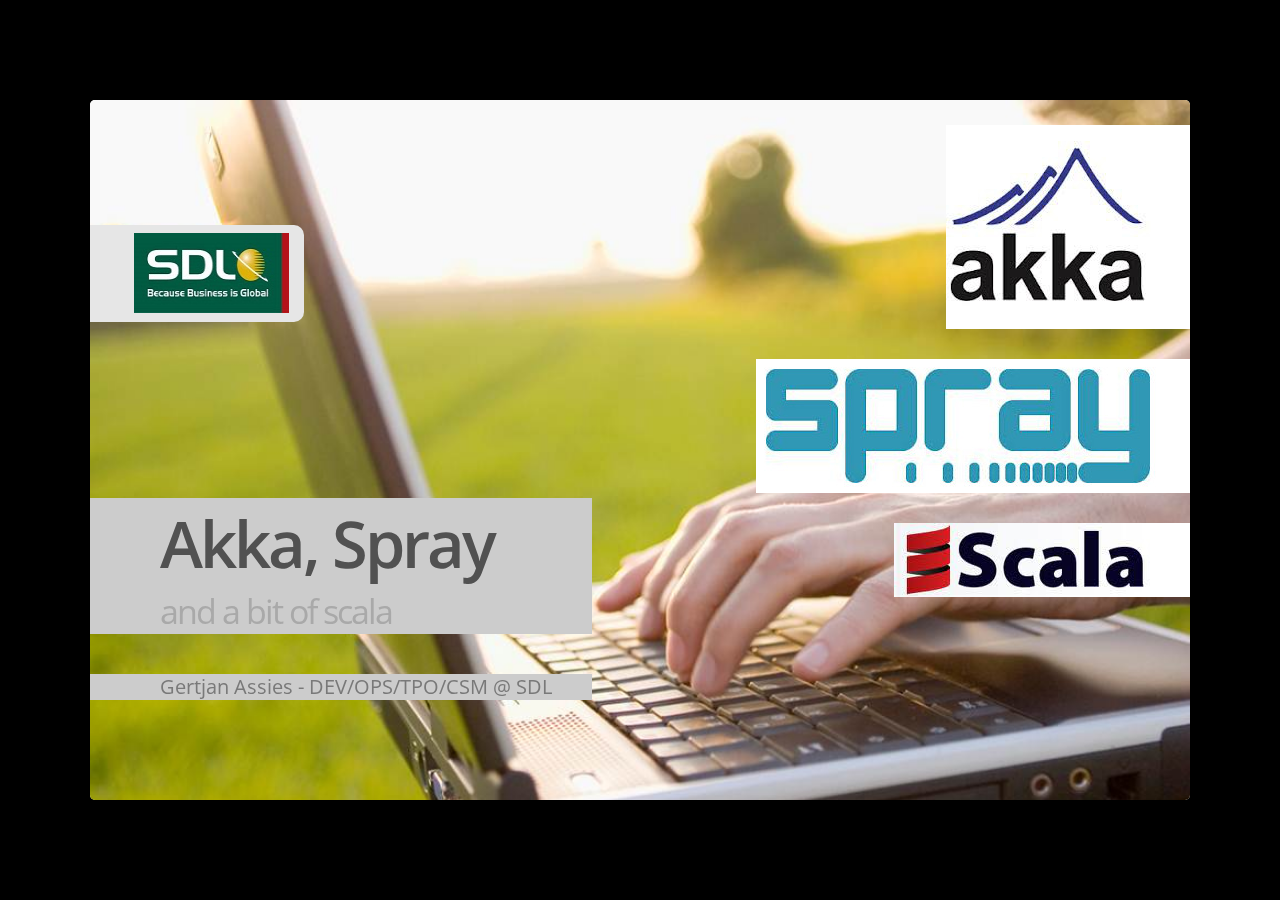
==== commit da8d4169: "added slide about test kit" ====
--- a/src/main/webapp/AkkaSpray.html
+++ b/src/main/webapp/AkkaSpray.html
@@ -52,15 +52,19 @@
       <ul>
         <li>A bit of scala</li>
         <ul>
-          <li>Class Hierarchy, Hello World/Generics, Functional programming, Pattern matching</li>
+          <li>Class Hierarchy</li>
+          <li>Object Oriented &amp; Functional programming</li> 
+          <li>Pattern matching</li>
         </ul>
         <li>Akka</li>
         <ul>
-          <li>Actor model, Remote actors, Actor hierarchy, supervision</li>
+          <li>What is Akka?</li>
+          <li>Actor model, remote actors, actor hierarchy, supervision</li>
         </ul>
         <li>Spray</li>
         <ul>
-          <li>spray-can, spray-routing</li>
+          <li>What is Spray?</li>
+          <li>spray-can, spray-routing, spray-testkit</li>
         </ul>
         <li>Demo application</li>
       </ul>   
@@ -78,7 +82,7 @@
 
   <slide>
     <hgroup>
-      <h2>A bit of Scala: </h2>
+      <h2>A bit of Scala: Object Oriented</h2>
     </hgroup>
     <article class="smaller build fade">
       <pre class="prettyprint" data-lang="scala">
@@ -100,7 +104,7 @@
 
   <slide>
     <hgroup>
-      <h2>A bit of Scala: Functional programming</h2>
+      <h2>A bit of Scala: Functional</h2>
     </hgroup>
     <article class="smaller build fade">
       <pre class="prettyprint" data-lang="scala console">
@@ -110,6 +114,13 @@
 scala> applyValueToFunction(<b>x => x*2</b>, 6)
 res2: Int = 12</pre>
       <pre class="prettyprint" data-lang="scala">
+def quietlyDispose(action: => Unit, disposal: => Unit) =
+  try     { action }
+  finally {
+    try     { disposal }
+    catch   { case _: IOException => }
+  }
+
 def loadProperties(propFileName:String): Properties = {
   val props = new java.util.Properties
   val stream = getClass.getResourceAsStream(propFilename)
@@ -118,13 +129,6 @@
   }
   props
 }
-
-def quietlyDispose(action: => Unit, disposal: => Unit) =
-  try     { action }
-  finally {
-    try     { disposal }
-    catch   { case _: IOException => }
-  }
 </pre>
     </article>    
   </slide>
@@ -441,6 +445,35 @@
   </slide>
 
   <slide>
+    <hgroup>
+      <h2>Spray: spray-testkit</h2>
+    </hgroup>
+    <article class="smaller build fade">
+      <pre class="prettyprint" data-lang="scala">
+class FlowServiceSpec extends Specification with Specs2RouteTest with FlowRoutingService {
+
+  "The Flow Service" should {
+
+    "return index.html as text/html" in {
+      Get("/flow/index.html") ~> flowRoute ~> check {
+        status mustEqual OK
+        contentType.charset mustEqual `UTF-8`
+        contentType.mediaType mustEqual `text/html`
+      }
+    }
+
+    "posting an event should result in an OK" in {
+      Post("/flow/event/1337/click") ~> flowRoute ~> check {
+        status mustEqual OK
+        entityAs[String] mustEqual "Ok"
+      }
+    }
+  }
+}</pre>
+    </article>
+  </slide>
+
+  <slide>
     <article class="flexbox vcenter">
       <img src="images/demo2.png" />
     </article>
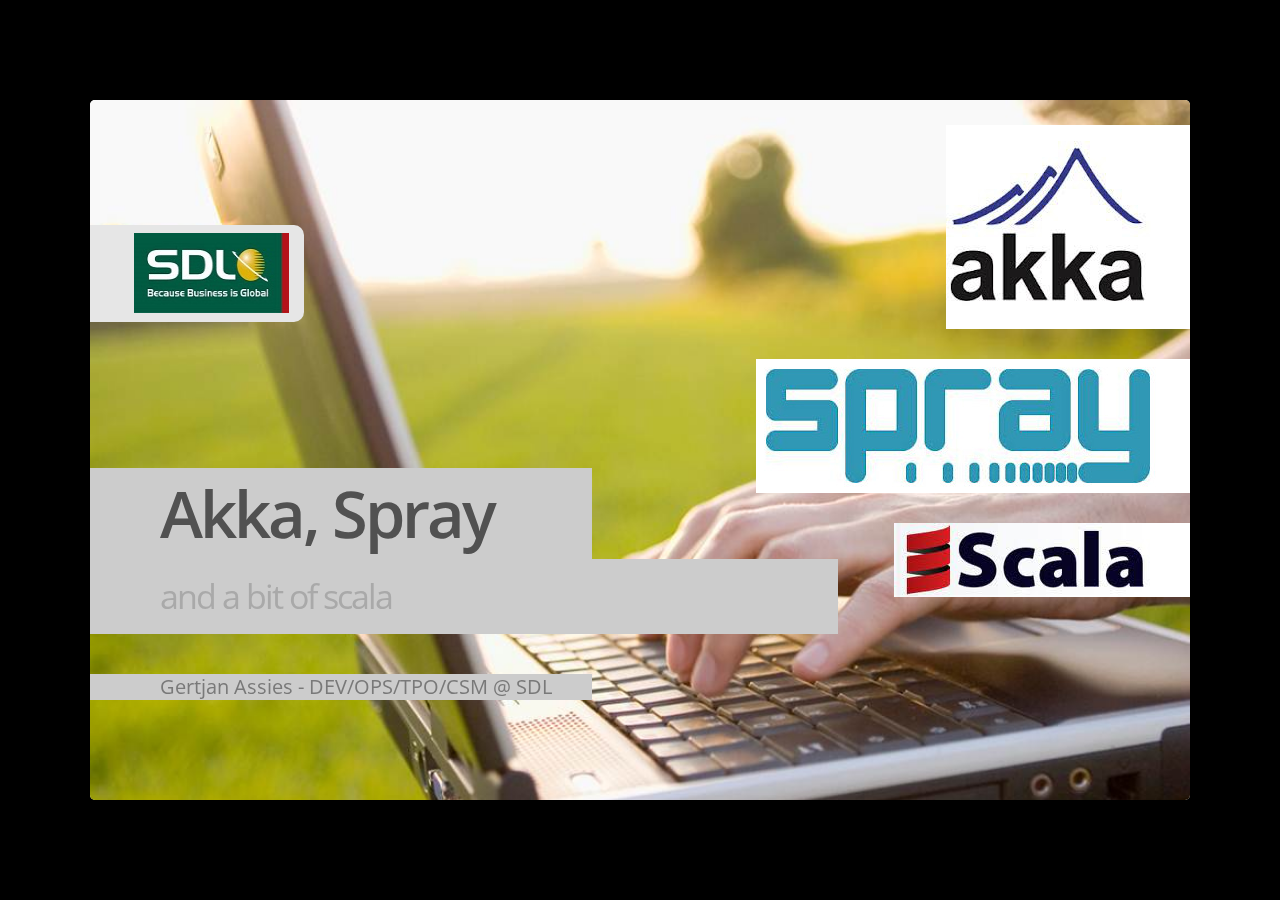
==== commit 1e0485c7: "header now has a grey background, like SDL PPT Templates" ====
--- a/src/main/webapp/AkkaSpray.html
+++ b/src/main/webapp/AkkaSpray.html
@@ -22,6 +22,22 @@
       padding-left:100px;
       padding-right:40px; 
     }
+
+    li pre {
+      display:inline;
+      padding: 3px 3px 3px 10px;
+      left:0;
+      background-color: white;
+    }
+
+    hgroup h2 {
+      background-color: #ccc;
+      padding: 15px 15px 15px 80px;
+      position:relative;
+      left:-80px;
+      width:120%;
+    }
+
   </style>
 </head>
 <body style="opacity: 0">
@@ -82,7 +98,7 @@
 
   <slide>
     <hgroup>
-      <h2>A bit of Scala: Object Oriented</h2>
+      <h2>A bit of Object Oriented Scala</h2>
     </hgroup>
     <article class="smaller build fade">
       <pre class="prettyprint" data-lang="scala">
@@ -104,32 +120,38 @@
 
   <slide>
     <hgroup>
-      <h2>A bit of Scala: Functional</h2>
-    </hgroup>
-    <article class="smaller build fade">
-      <pre class="prettyprint" data-lang="scala console">
-scala> def applyValueToFunction(<b>f: Int => Int</b>, v: Int) = f(v)
-applyValueToFunction: (f: Int => Int, v: Int)Int
-
-scala> applyValueToFunction(<b>x => x*2</b>, 6)
-res2: Int = 12</pre>
-      <pre class="prettyprint" data-lang="scala">
-def quietlyDispose(action: => Unit, disposal: => Unit) =
-  try     { action }
-  finally {
-    try     { disposal }
-    catch   { case _: IOException => }
-  }
-
-def loadProperties(propFileName:String): Properties = {
-  val props = new java.util.Properties
-  val stream = getClass.getResourceAsStream(propFilename)
-  if (stream ne null) {
-    <b>quietlyDispose(props.load(stream), stream.close)</b>
-  }
-  props
+      <h2>A bit of Functional Scala:</h2>
+    </hgroup>
+    <article class="smaller build">
+      <pre class="prettyprint" data-lang="scala">
+type Closable = {def close(): Unit}        
+
+def using[A, B <: Closable] (closeable: B) (f: B => A): A = {
+  try { f(closeable) } 
+  finally { closeable.close() }
 }
-</pre>
+
+val properties = new java.util.Properties
+using(getClass.getResourceAsStream("/flow.properties")) { stream => 
+  properties.load(stream)
+}</pre>
+        <ul>
+          <li>Type Aliases:     <pre>type Closable = {def close(): Unit}</pre> 
+            <ul>
+              <li>is an alias for any type that implements a close() method</li>
+            </ul>
+          </li>
+          <li>Type Bounds: <pre>B &lt;: Closable</pre> 
+            <uL>
+              <li>B needs to be a subtype of Closable</li>
+            </ul>
+          </li>
+          <li>Method currying: <pre>using(closeable: B)(f: B => A) :A</pre>
+            <ul>
+              <li><pre>using(closable:B)</pre> returns a function which is called with a param of type <pre>f: B => A</pre></li>
+            </ul>
+          </li>
+        </ul>
     </article>    
   </slide>
 
@@ -151,15 +173,15 @@
   case e: IOException => println("exception caught: " + e);
 }</pre>
       <pre class="prettyprint" data-lang="scala">
-object Request(req: javax.servlet.Request) {
+class Request(javaRequest: javax.servlet.Request) {
   def getOptionalParameter(name:String):Option[String] = {
-    Option(req(name))
+    <b>Option(javaRequest.getParameter(name))</b>
   }
 }
-
-Request.getParameter("foo") match {
-  case Some(p) => println("Param contains value:" + p)
-  case None => println("Param foo does not exists")
+val request = new Request(httpContext.getRequest())
+request.<b>getOptionalParameter("foo") match</b> {
+  <b>case Some(p) => </b>println("Param contains value:" + p)
+  <b>case None =></b> println("Param foo does not exists")
 }</pre>
     </article>
   </slide>
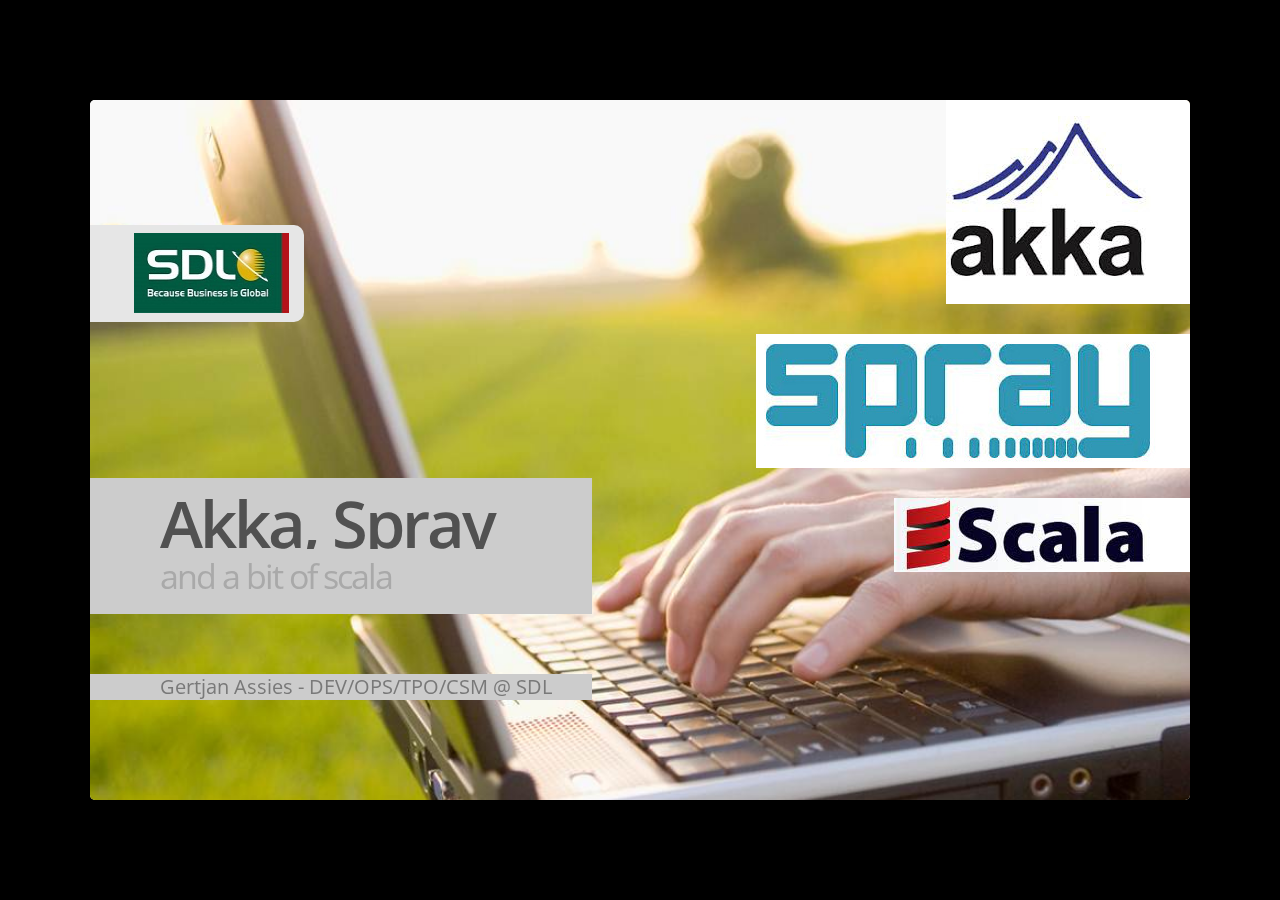
==== commit 49ef04ab: "reversed 2 slides, couple of small typo's" ====
--- a/src/main/webapp/AkkaSpray.html
+++ b/src/main/webapp/AkkaSpray.html
@@ -32,10 +32,19 @@
 
     hgroup h2 {
       background-color: #ccc;
-      padding: 15px 15px 15px 80px;
+      padding: 5px 15px 15px 80px;
       position:relative;
       left:-80px;
+      top: -20px;
       width:120%;
+    }
+
+    hgroup h2.left-bar {
+      width:392px;
+    }
+    article {
+      position:relative;
+      top:-25px;
     }
 
   </style>
@@ -66,7 +75,7 @@
     </hgroup>
     <article>
       <ul>
-        <li>A bit of scala</li>
+        <li>A bit of Scala</li>
         <ul>
           <li>Class Hierarchy</li>
           <li>Object Oriented &amp; Functional programming</li> 
@@ -115,6 +124,37 @@
   def pop() { elems = elems.tail }
 }</pre>
 
+    </article>
+  </slide>
+
+  <slide>
+    <hgroup>
+      <h2>A bit of Scala: Pattern matching</h2>
+    </hgroup>
+    <article class="smaller build fade">
+      <pre class="prettyprint" data-lang="scala">
+def matchTest(x: Int): String = x match {
+  case 1 => "one"
+  case 2 => "two"
+  case _ => "many"
+}</pre>
+      <pre class="prettyprint" data-lang="scala">
+try{
+    methodThatThrowsIOException();
+} catch {
+  case e: IOException => println("exception caught: " + e);
+}</pre>
+      <pre class="prettyprint" data-lang="scala">
+class Request(javaRequest: javax.servlet.Request) {
+  def getOptionalParameter(name:String):Option[String] = {
+    <b>Option(javaRequest.getParameter(name))</b>
+  }
+}
+val request = new Request(httpContext.getRequest())
+request.<b>getOptionalParameter("foo") match</b> {
+  <b>case Some(p) => </b>println("Param contains value:" + p)
+  <b>case None =></b> println("Param foo does not exists")
+}</pre>
     </article>
   </slide>
 
@@ -153,37 +193,6 @@
           </li>
         </ul>
     </article>    
-  </slide>
-
-  <slide>
-    <hgroup>
-      <h2>A bit of Scala: Pattern matching</h2>
-    </hgroup>
-    <article class="smaller build fade">
-      <pre class="prettyprint" data-lang="scala">
-def matchTest(x: Int): String = x match {
-  case 1 => "one"
-  case 2 => "two"
-  case _ => "many"
-}</pre>
-      <pre class="prettyprint" data-lang="scala">
-try{
-    methodThatThrowsIOException();
-} catch {
-  case e: IOException => println("exception caught: " + e);
-}</pre>
-      <pre class="prettyprint" data-lang="scala">
-class Request(javaRequest: javax.servlet.Request) {
-  def getOptionalParameter(name:String):Option[String] = {
-    <b>Option(javaRequest.getParameter(name))</b>
-  }
-}
-val request = new Request(httpContext.getRequest())
-request.<b>getOptionalParameter("foo") match</b> {
-  <b>case Some(p) => </b>println("Param contains value:" + p)
-  <b>case None =></b> println("Param foo does not exists")
-}</pre>
-    </article>
   </slide>
 
   <slide>
@@ -385,7 +394,7 @@
       <pre class="prettyprint" data-lang="scala">
 object Main extends App with SprayCanHttpServerApp {
   val flowHandler = system.actorOf(Props[FlowService])
-  newHttpServer(flowHandler) ! Bind(interface = “localhost", port = 9999)
+  newHttpServer(flowHandler) ! Bind(interface = "localhost", port = 9999)
 }</pre>
       <p>From the Spray source code:</p>
       <pre class="prettyprint" data-lang="scala">
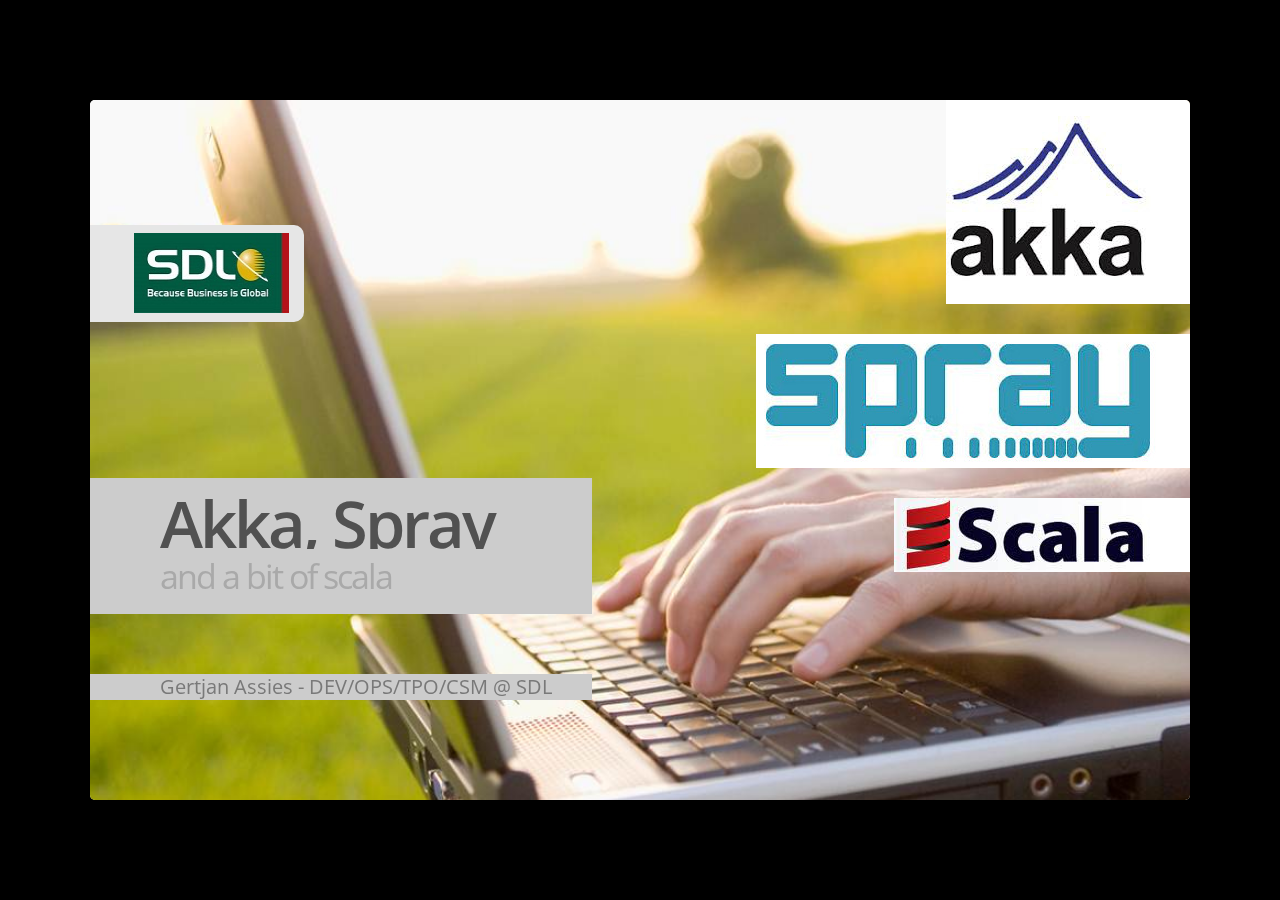
==== commit 39157e1f: "small change" ====
--- a/src/main/webapp/AkkaSpray.html
+++ b/src/main/webapp/AkkaSpray.html
@@ -133,7 +133,7 @@
     </hgroup>
     <article class="smaller build fade">
       <pre class="prettyprint" data-lang="scala">
-def matchTest(x: Int): String = x match {
+def howManyBeersDidIHave(beers: Int): String = beers match {
   case 1 => "one"
   case 2 => "two"
   case _ => "many"
@@ -168,12 +168,14 @@
 
 def using[A, B <: Closable] (closeable: B) (f: B => A): A = {
   try { f(closeable) } 
-  finally { closeable.close() }
+  finally { 
+    try { closeable.close() } 
+    catch { case _ => //swallow }
+  }
 }
 
-val properties = new java.util.Properties
 using(getClass.getResourceAsStream("/flow.properties")) { stream => 
-  properties.load(stream)
+  new java.util.Properties.load(stream)
 }</pre>
         <ul>
           <li>Type Aliases:     <pre>type Closable = {def close(): Unit}</pre> 
@@ -231,7 +233,35 @@
 
   <slide>
     <hgroup>
-      <h2>Akka: Actor model</h2>
+      <h2>Actor model: history</h2>
+    </hgroup>
+    <article>
+      <ul class="build fade">
+        <li>First Whitepaper published in 1973
+          <ul>
+            <li>
+              Carl Hewitt; Peter Bishop and Richard Steiger (1973).<br/>
+              A Universal Modular Actor Formalism for Artificial Intelligence.<br/><br/>
+            </li>
+          </ul>
+        </li>
+        <li>First major implementation was Erlang in 1986:
+          <ul>
+            <li>
+              A functional programming language written in house at Ericsson for their phone exchange hardware
+            </li>
+            <li>
+                Distributed, fault-tolerant, supports hot-swapping
+            </li>
+          </ul>
+        </li>
+      </ul>
+    </article>
+  </slide>
+
+  <slide>
+    <hgroup>
+      <h2>Actor model</h2>
     </hgroup>
     <article class="flexbox vright">
       <ul class="build fade">
@@ -419,7 +449,6 @@
 import spray.json.DefaultJsonProtocol._  //implicit marshallers/unmarshallers
 
 class FlowService extends Actor with FlowRoutingService {
-  def actorRefFactory = context
   def receive = runRoute(flowRoute)
 }
 
@@ -460,7 +489,7 @@
             }
           }
         }
-        case _ => {
+        case None => {
           val newCookie = new HttpCookie("flow-session", scala.Math.abs(new Random().nextLong()).toString())
           setCookie(newCookie) {
             complete {
--- a/src/main/webapp/theme/css/default.css
+++ b/src/main/webapp/theme/css/default.css
@@ -305,7 +305,7 @@
   position: absolute;
   bottom: 20px;
   left: 60px;
-  background: url(../../images/sdl_logo_tiny.png) no-repeat;
+  background: url(../../images/sdl.png) no-repeat;
   -webkit-background-size: 30px 30px;
   -moz-background-size: 30px 30px;
   -o-background-size: 30px 30px;
